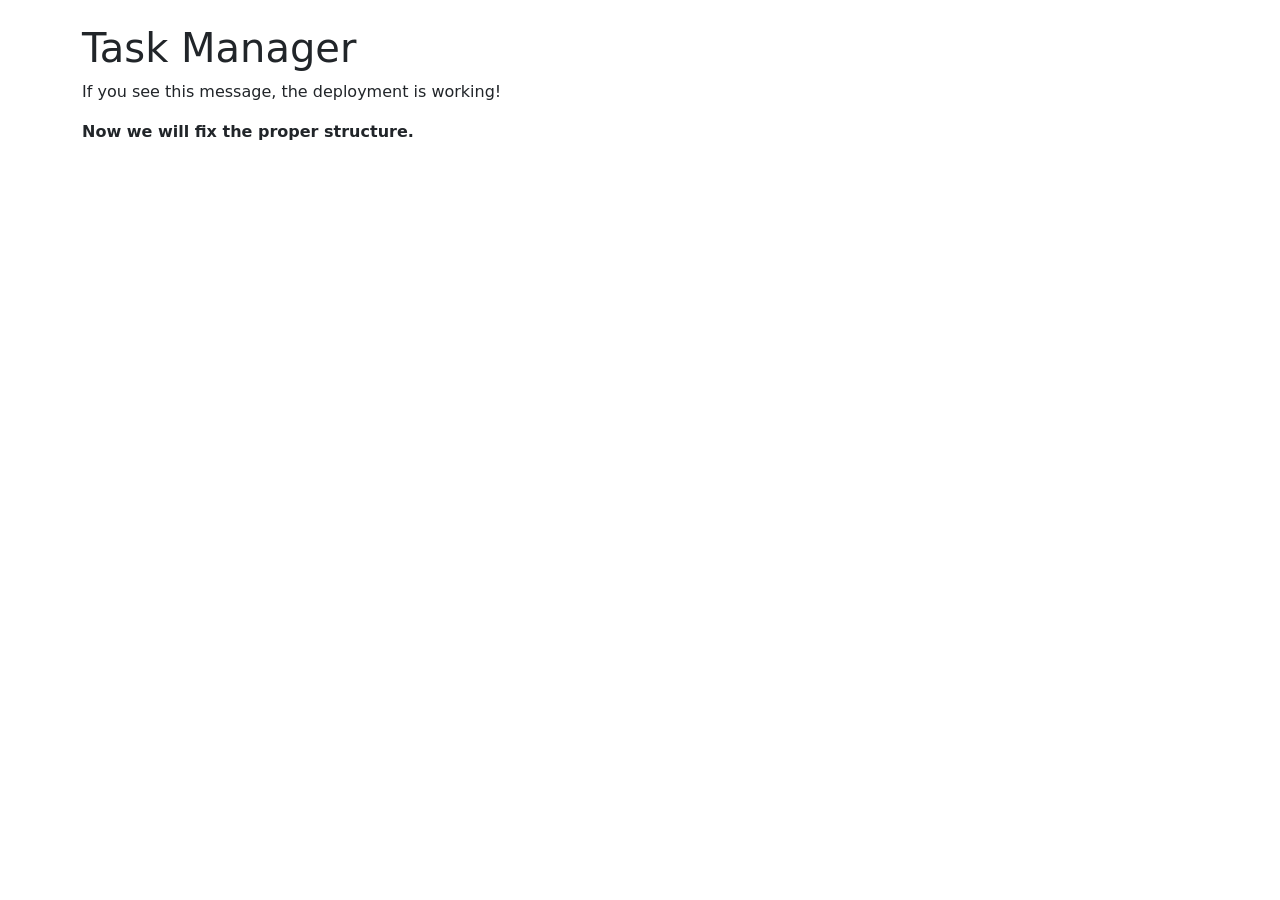
==== index.html @ db0e2105 "Test with root index.html" ====
<!DOCTYPE html>
<html lang="en">
<head>
    <meta charset="UTF-8">
    <meta name="viewport" content="width=device-width, initial-scale=1.0">
    <title>Task Manager</title>
    <link href="https://cdn.jsdelivr.net/npm/bootstrap@5.3.3/dist/css/bootstrap.min.css" rel="stylesheet">
</head>
<body class="container mt-4">
    <h1>Task Manager</h1>
    <p>If you see this message, the deployment is working!</p>
    <p><strong>Now we will fix the proper structure.</strong></p>
</body>
</html>
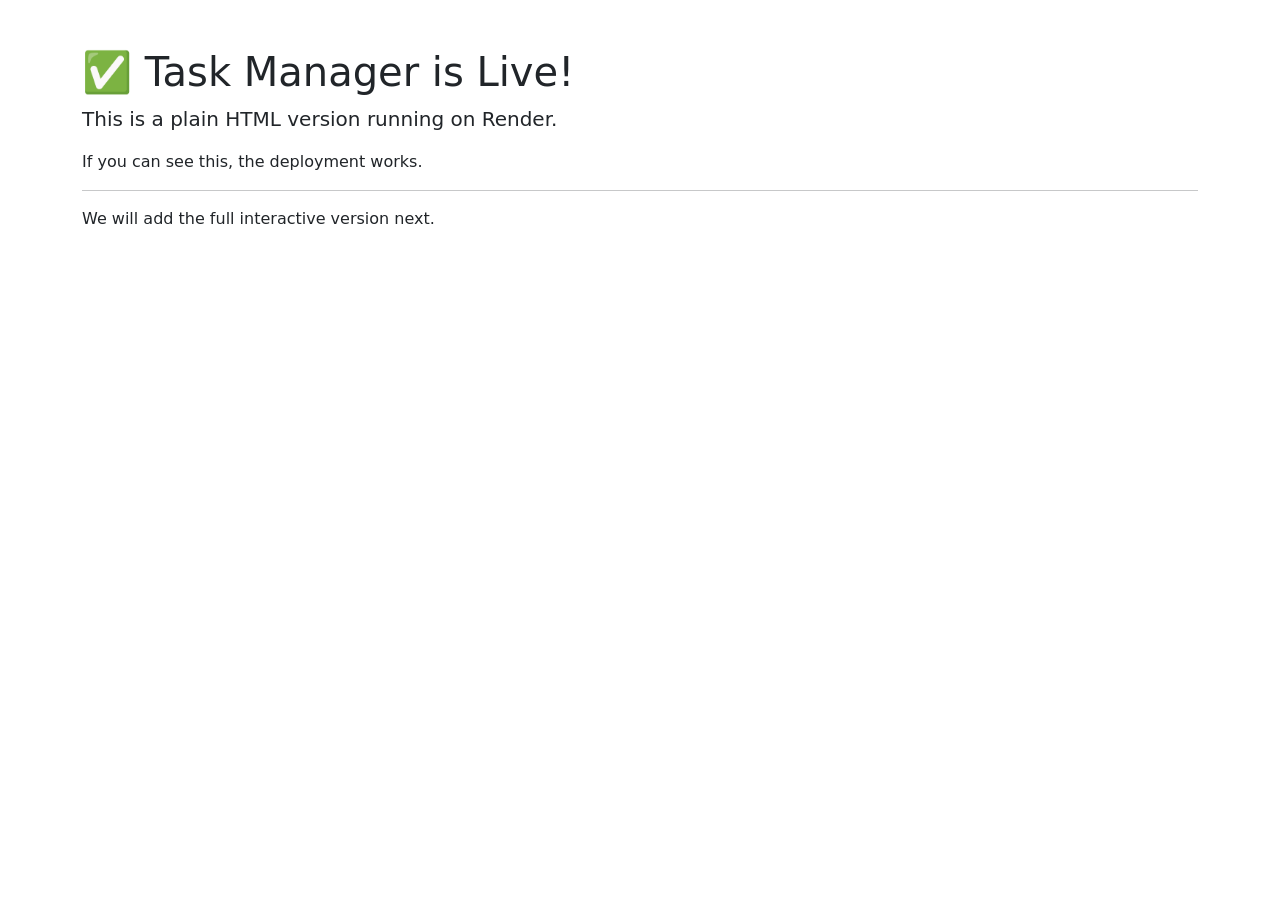
==== commit 46be6705: "Add plain index.html in root" ====
--- a/index.html
+++ b/index.html
@@ -6,9 +6,11 @@
     <title>Task Manager</title>
     <link href="https://cdn.jsdelivr.net/npm/bootstrap@5.3.3/dist/css/bootstrap.min.css" rel="stylesheet">
 </head>
-<body class="container mt-4">
-    <h1>Task Manager</h1>
-    <p>If you see this message, the deployment is working!</p>
-    <p><strong>Now we will fix the proper structure.</strong></p>
+<body class="container mt-5">
+    <h1>✅ Task Manager is Live!</h1>
+    <p class="lead">This is a plain HTML version running on Render.</p>
+    <p>If you can see this, the deployment works.</p>
+    <hr>
+    <p>We will add the full interactive version next.</p>
 </body>
 </html>
